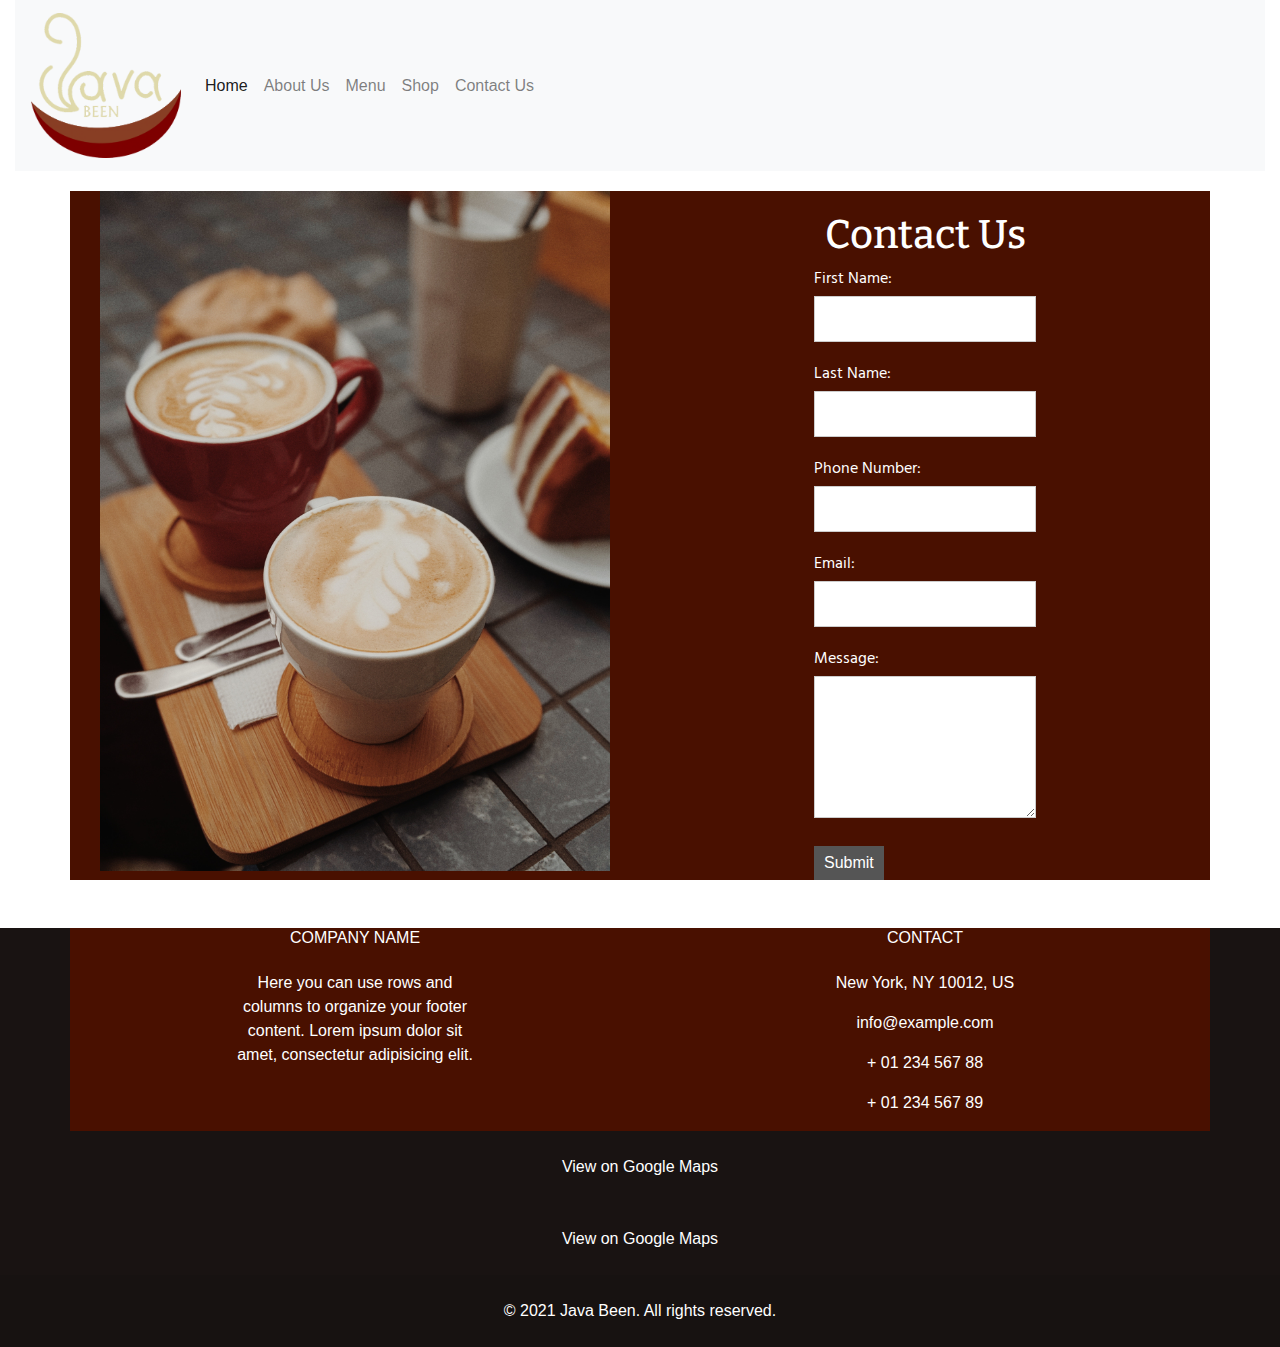
==== contactus.html @ a05db96b "Add files via upload" ====
<!DOCTYPE html>
<html lang="en">
  <head>
    <meta charset="utf-8">
	<meta http-equiv="X-UA-Compatible" content="IE=edge">
	<meta name="viewport" content="width=device-width, initial-scale=1">
    
	  <title>Java Been</title>
    
	  <!-- Bootstrap and CSS -->
    <link href="bootstrap-4.4.1.css" rel="stylesheet">
    <link href="main.css" rel="stylesheet" type="text/css">
	<link href="contactstyles.css" rel="stylesheet" type="text/css">  
	  
	  <!--Fonts-->
	  <link href="http://fonts.googleapis.com/css?family=Bitter" rel="stylesheet" type="text/css">
	  <link href="http://fonts.googleapis.com/css?family=Hind" rel="stylesheet" type="text/css">
	  
  </head>
  
<body>

<!--Navigation-->
<div class="container-fluid">
<nav class="navbar navbar-expand-lg navbar-light bg-light">
    <a class="navbar-brand" href="#"><img src="images/jb-logo1-transparent.png" alt="Image" class="img-fluid"></a>
    <button class="navbar-toggler" type="button" data-toggle="collapse" data-target="#navbarSupportedContent1" aria-controls="navbarSupportedContent1" aria-expanded="false" aria-label="Toggle navigation">
      <span class="navbar-toggler-icon"></span>
    </button>
    <div class="collapse navbar-collapse" id="navbarSupportedContent1">
      <ul class="navbar-nav mr-auto">
        <li class="nav-item active">
          <a class="nav-link" href="index.html">Home <span class="sr-only">(current)</span></a>
        </li>
        <li class="nav-item">
          <a class="nav-link" href="aboutus.html">About Us</a>
        </li>
        <li class="nav-item">
          <a class="nav-link" href="menu.html">Menu</a>
        </li>
        <li class="nav-item">
          <a class="nav-link" href="shop.html">Shop</a>
        </li>
        <li class="nav-item">
          <a class="nav-link" href="contactus.html">Contact Us</a>
        </li>
      </ul>
    </div>
  </nav>
</div>
	 
<!--Background and Form-->
<div class="container">
  <div class="row">
    <div class="col-lg-6">
      <img src="images/coffeemugs.jpg" alt="Image" class="img-fluid">
    </div>
    <div class="col-lg-6">
      <h1>Contact Us</h1>
      <form id="contact-form" action="submit.php" method="POST">
  <div class="form-group">
    <label for="first-name">First Name:</label>
    <input type="text" id="first-name" name="first-name" required>
  </div>
  <div class="form-group">
    <label for="last-name">Last Name:</label>
    <input type="text" id="last-name" name="last-name" required>
  </div>
  <div class="form-group">
    <label for="phone-number">Phone Number:</label>
    <input type="tel" id="phone-number" name="phone-number" required>
  </div>
  <div class="form-group">
    <label for="email">Email:</label>
    <input type="email" id="email" name="email" required>
  </div>
  <div class="form-group">
    <label for="message">Message:</label>
    <textarea id="message" name="message" rows="5" required></textarea>
  </div>
  <button type="submit">Submit</button>
</form>
    </div>
  </div>
</div>	

<!-- Footer -->
<footer style="background-color: #191312; color: white;">
  <!-- Section: Links -->
  <section>
    <div class="container text-center text-md-start mt-5">
      <!-- Grid row -->
      <div class="row mt-3">
        <!-- Grid column -->
        <div class="col-md-3 col-lg-4 col-xl-3 mx-auto mb-4">
          <!-- Content -->
          <h6 class="text-uppercase fw-bold mb-4">
            <i class="fas fa-gem me-3"></i>Company name
          </h6>
          <p>
            Here you can use rows and columns to organize your footer content. Lorem ipsum
            dolor sit amet, consectetur adipisicing elit.
          </p>
        </div>
        <!-- Grid column -->

        <!-- Grid column -->
        <div class="col-md-4 col-lg-3 col-xl-3 mx-auto mb-md-0 mb-4">
          <!-- Links -->
          <h6 class="text-uppercase fw-bold mb-4">Contact</h6>
          <p><i class="fas fa-home me-3"></i> New York, NY 10012, US</p>
          <p>
            <i class="fas fa-envelope me-3"></i>
            info@example.com
          </p>
          <p><i class="fas fa-phone me-3"></i> + 01 234 567 88</p>
          <p><i class="fas fa-print me-3"></i> + 01 234 567 89</p>
        </div>
        <!-- Grid column -->
      </div>
      <!-- Grid row -->
    </div>
  </section>
  <!-- Section: Links -->

  <!-- Google Maps link -->
  <div class="text-center p-4" style="background-color: #191312;">
    <a class="text-reset fw-bold" href="https://maps.google.com/maps?q=New+York,+NY+10012" target="_blank">
      View on Google Maps
    </a>
  </div>
<!-- Footer -->

  <!-- Google Maps link -->
  <div class="text-center p-4">
    <a class="text-reset fw-bold" href="https://maps.google.com/maps?q=New+York,+NY+10012" target="_blank">
      View on Google Maps
    </a>
</div>
<!-- Footer -->
  <!-- Copyright -->
  <div class="text-center p-4" style="background-color: rgba(0, 0, 0, 0.05);">
    © 2021 Java Been. All rights reserved.
</div>
</footer>
<!-- Footer -->
	
	
<!-- jQuery (necessary for Bootstrap's JavaScript plugins) --> 
<script src="jquery-3.4.1.min.js"></script>
<script src="https://ajax.googleapis.com/ajax/libs/jquery/3.6.4/jquery.min.js"></script>
<script src="popper.min.js"></script> 
<script src="bootstrap-4.4.1.js"></script>
<script src="main.js"></script>

</body>
</html>
---- main.css ----
/*CSS*/

.body {
  display: flex;
  justify-content: center;
  align-items: center;
  min-height: 100vh;
  background: white;
  margin: 0;
  padding: 0;
}

/*Navigation*/
.navbar-brand img {
	width:150px;
}

@media (max-width: 768px) {
	.navbar-brand img {
		width: 100px;
	}	
}
@media (max-width: 576px) {
	.navbar-brand img {
		width: 50px;
	}
}

/*Background of Home*/
.container {
  margin-top: 20px;
  background-color: #491000
}

.col-lg-6 {
  display: flex;
  flex-direction: column;
  align-items: center;
}

.col-lg-6 img {
  max-width: 100%;
	padding: inherit;
}

.col-lg-6 h1 {
  text-align: center;
  margin-top: 20px;
  font-family: 'Bitter', sans-serif;
	weight: bold;
  color: white;
}

.col-lg-6 p {
  text-align: center;
  margin-top: 10px;
}

.col-lg-6 .btn {
  margin-top: 20px;
  align-self: center;
}

/*Footer*/
.footer .container {
	font-family: 'bitter' sans-serif;
	background-color: #191312;
}
---- contactstyles.css ----
@charset "utf-8";

/*Contact Form*/
.form-group {
  margin-bottom: 20px;
	font-family: 'Hind', sans-serif;
	color: white;
}

label {
  display: block;
  margin-bottom: 5px;
}

input,
textarea {
  width: 100%;
  padding: 10px;
  border: 1px solid #ccc;
}

button[type="submit"] {
  display: block;
  margin-top: 10px;
  padding: 5px 10px;
  background-color: #555;
  color: #fff;
  border: none;
  cursor: pointer;
}
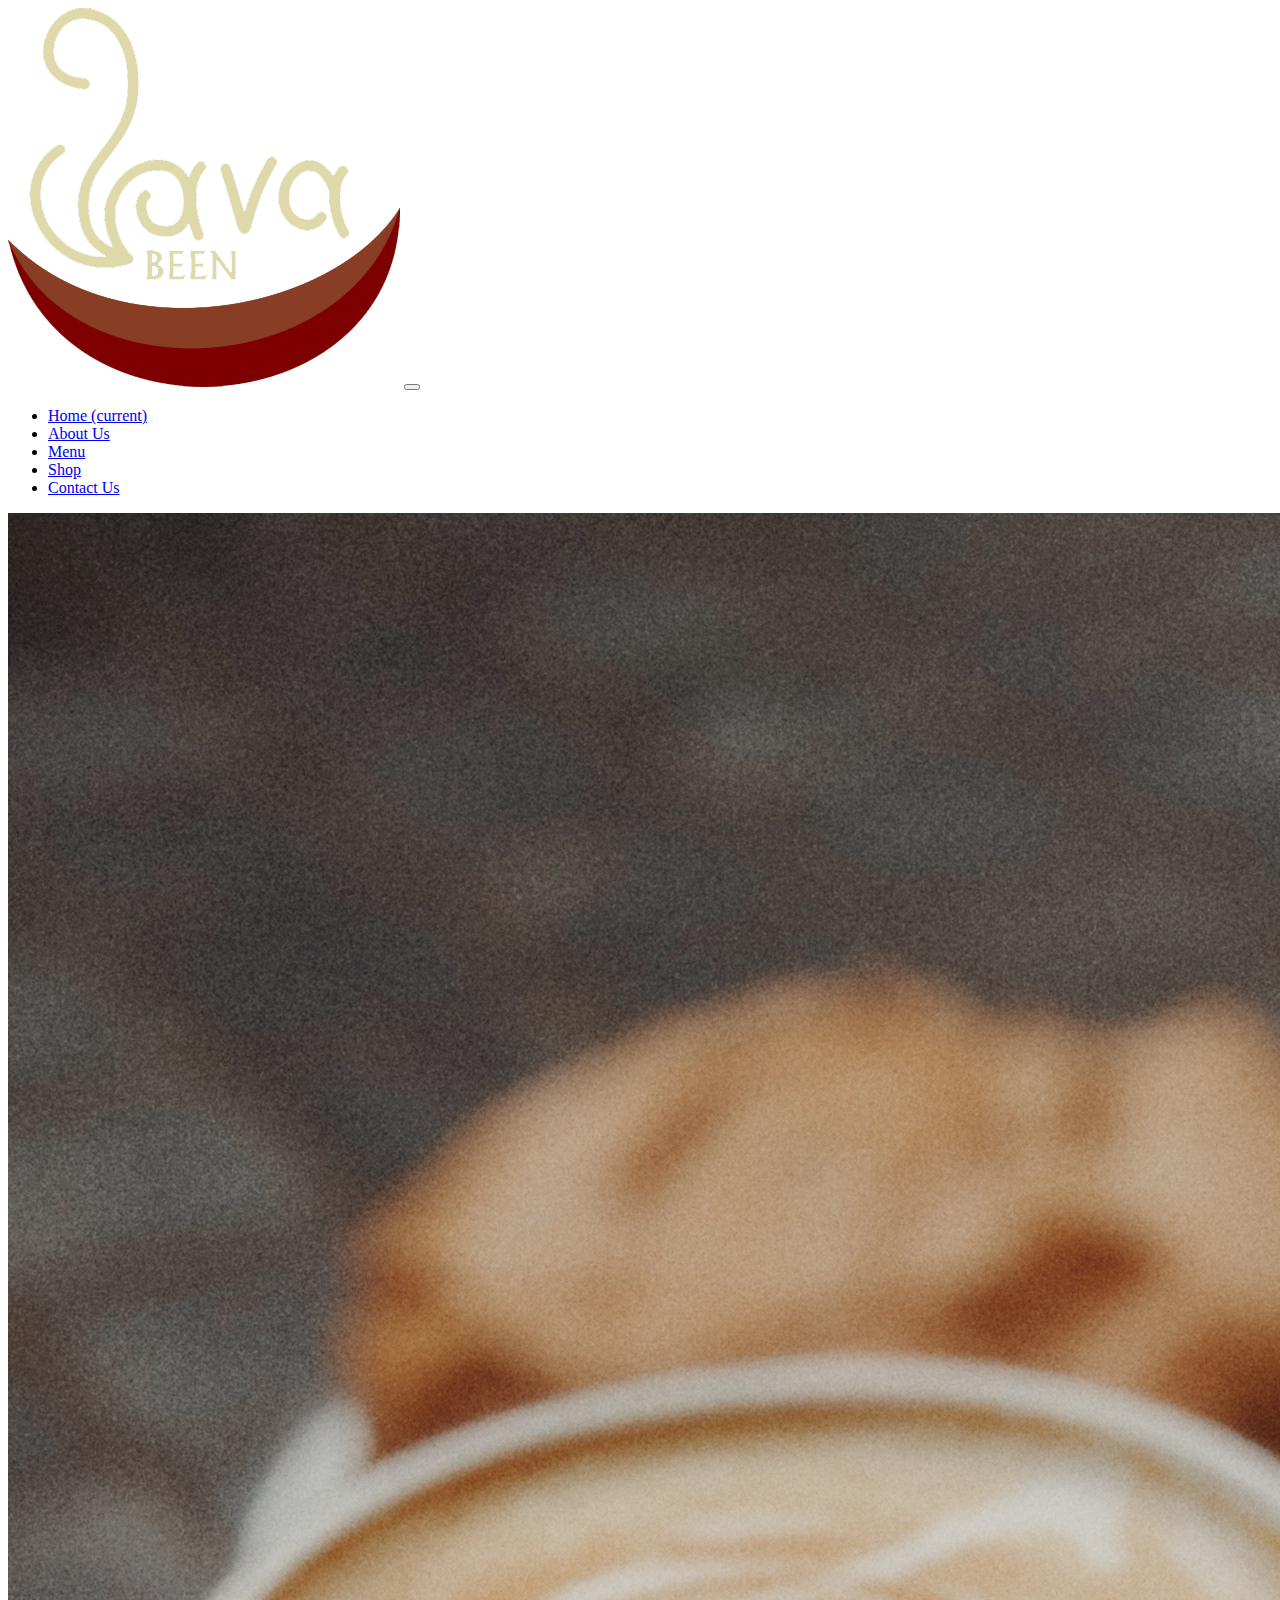
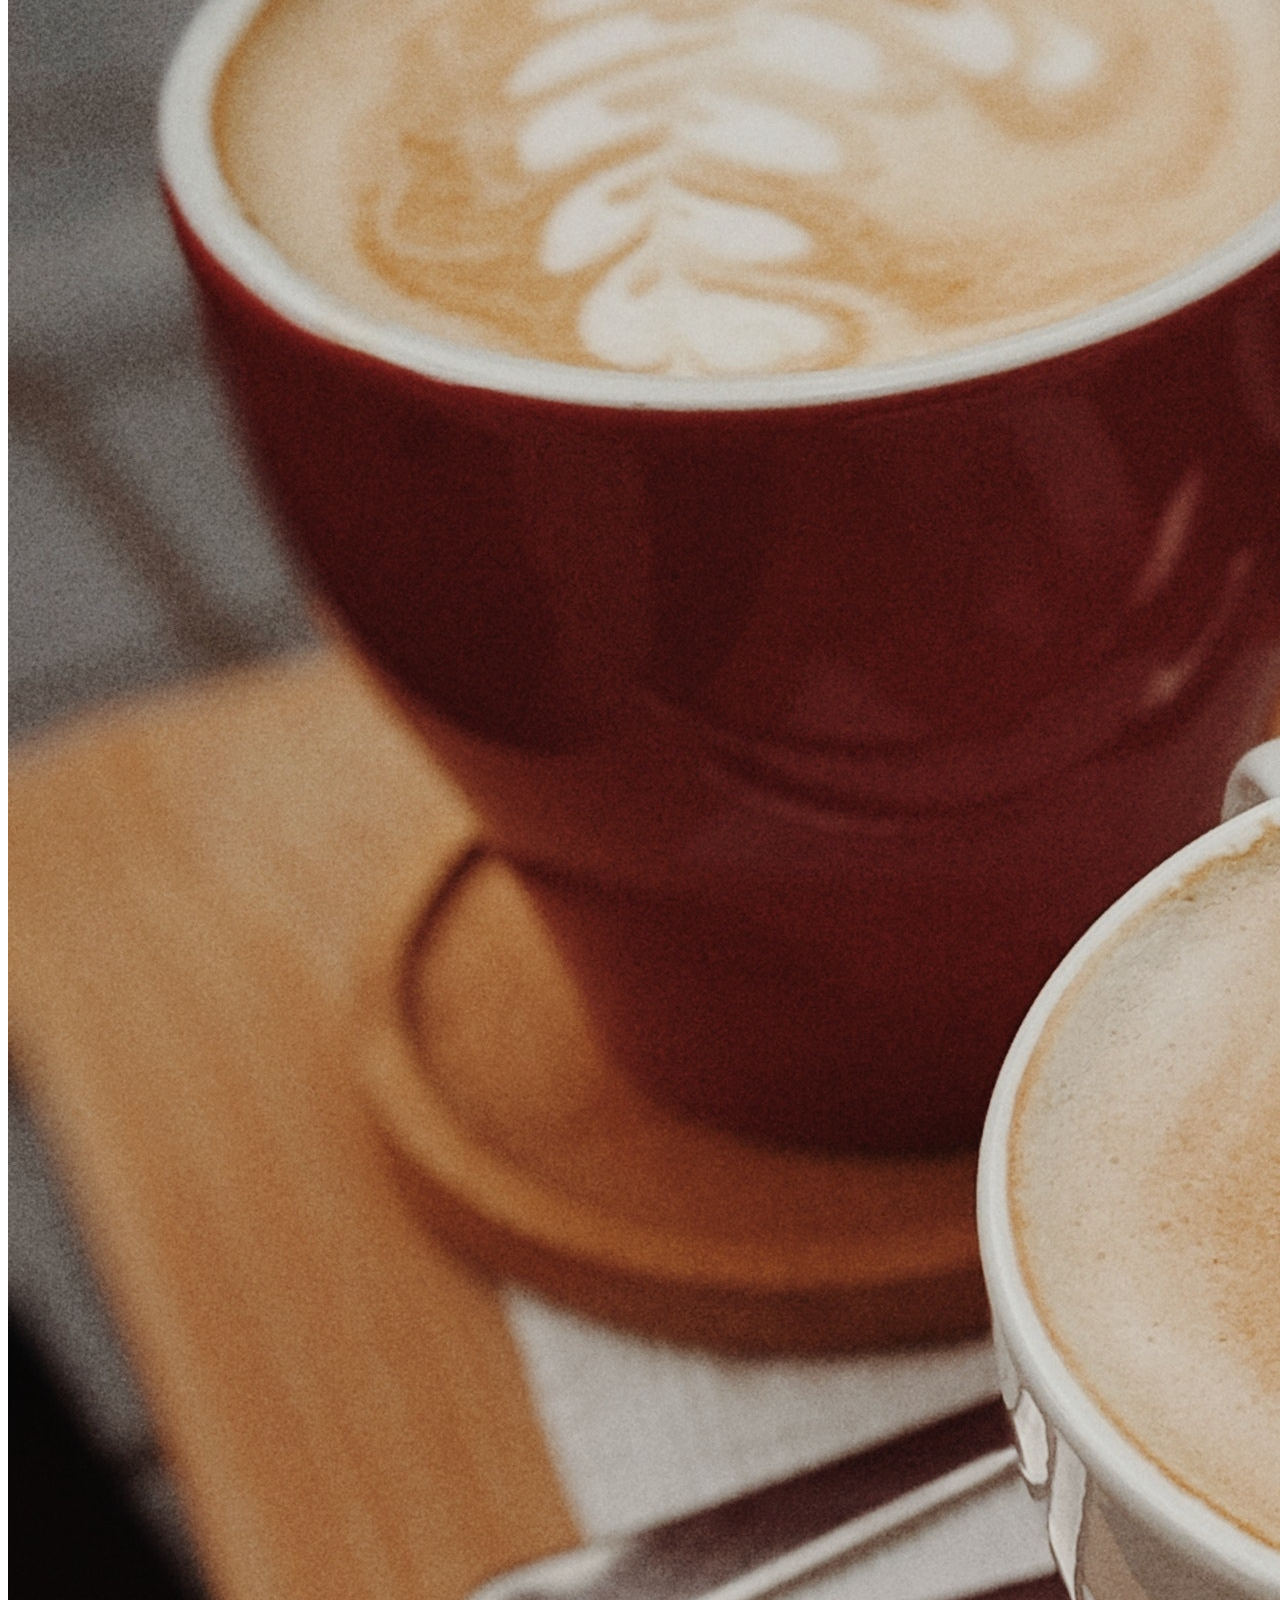
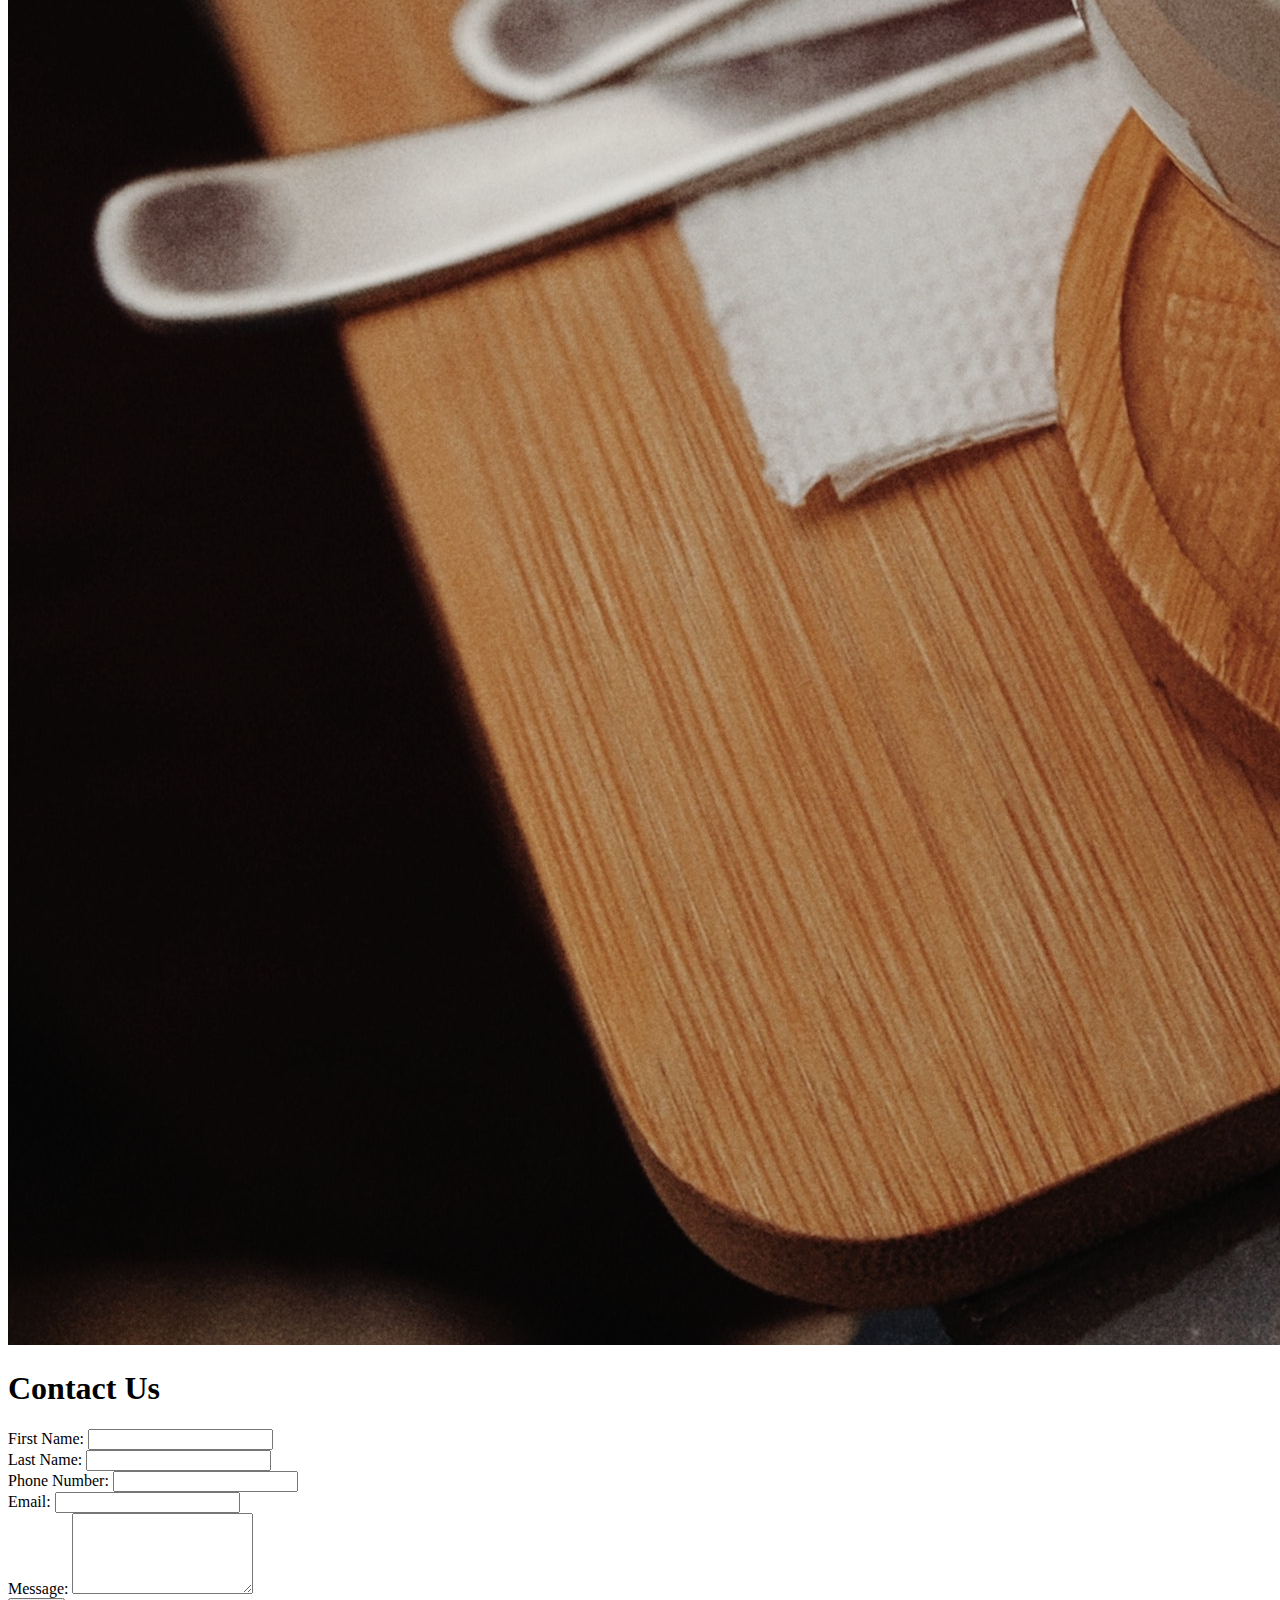
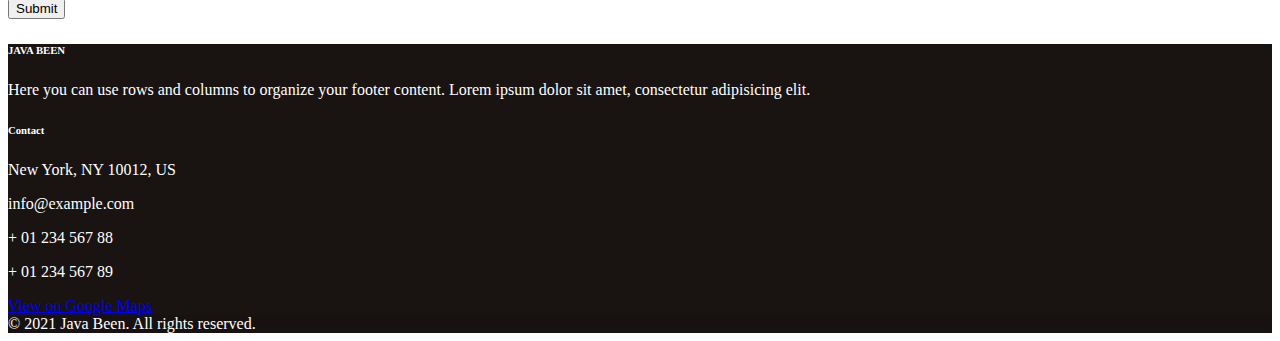
==== commit e4f1c8db: "Update contactus.html" ====
--- a/contactus.html
+++ b/contactus.html
@@ -8,9 +8,9 @@
 	  <title>Java Been</title>
     
 	  <!-- Bootstrap and CSS -->
-    <link href="bootstrap-4.4.1.css" rel="stylesheet">
-    <link href="main.css" rel="stylesheet" type="text/css">
-	<link href="contactstyles.css" rel="stylesheet" type="text/css">  
+    <link href="css/bootstrap-4.4.1.css" rel="stylesheet">
+    <link href="css/main.css" rel="stylesheet" type="text/css">
+	<link href="css/contactstyles.css" rel="stylesheet" type="text/css">  
 	  
 	  <!--Fonts-->
 	  <link href="http://fonts.googleapis.com/css?family=Bitter" rel="stylesheet" type="text/css">
@@ -57,7 +57,7 @@
     </div>
     <div class="col-lg-6">
       <h1>Contact Us</h1>
-      <form id="contact-form" action="submit.php" method="POST">
+      <form id="contact-form" action="https://formsubmit.co/amberesthetician@gmail.com" method="POST">
   <div class="form-group">
     <label for="first-name">First Name:</label>
     <input type="text" id="first-name" name="first-name" required>
@@ -78,7 +78,7 @@
     <label for="message">Message:</label>
     <textarea id="message" name="message" rows="5" required></textarea>
   </div>
-  <button type="submit">Submit</button>
+  <button type="submit" id="submit-btn">Submit</button>
 </form>
     </div>
   </div>
@@ -88,14 +88,14 @@
 <footer style="background-color: #191312; color: white;">
   <!-- Section: Links -->
   <section>
-    <div class="container text-center text-md-start mt-5">
+    <div class="footer-container text-center text-md-start mt-5">
       <!-- Grid row -->
       <div class="row mt-3">
         <!-- Grid column -->
         <div class="col-md-3 col-lg-4 col-xl-3 mx-auto mb-4">
           <!-- Content -->
           <h6 class="text-uppercase fw-bold mb-4">
-            <i class="fas fa-gem me-3"></i>Company name
+            <i class="fas fa-gem me-3"></i>JAVA BEEN
           </h6>
           <p>
             Here you can use rows and columns to organize your footer content. Lorem ipsum
@@ -129,15 +129,7 @@
       View on Google Maps
     </a>
   </div>
-<!-- Footer -->
 
-  <!-- Google Maps link -->
-  <div class="text-center p-4">
-    <a class="text-reset fw-bold" href="https://maps.google.com/maps?q=New+York,+NY+10012" target="_blank">
-      View on Google Maps
-    </a>
-</div>
-<!-- Footer -->
   <!-- Copyright -->
   <div class="text-center p-4" style="background-color: rgba(0, 0, 0, 0.05);">
     © 2021 Java Been. All rights reserved.
@@ -147,11 +139,13 @@
 	
 	
 <!-- jQuery (necessary for Bootstrap's JavaScript plugins) --> 
-<script src="jquery-3.4.1.min.js"></script>
+<script src="js/jquery-3.4.1.min.js"></script>
+	<script src="https://code.jquery.com/jquery-3.6.0.min.js"></script>
+
 <script src="https://ajax.googleapis.com/ajax/libs/jquery/3.6.4/jquery.min.js"></script>
-<script src="popper.min.js"></script> 
-<script src="bootstrap-4.4.1.js"></script>
-<script src="main.js"></script>
+<script src="js/popper.min.js"></script> 
+<script src="js/bootstrap-4.4.1.js"></script>
+<script src="js/main.js"></script>
 
 </body>
-</html>+</html>
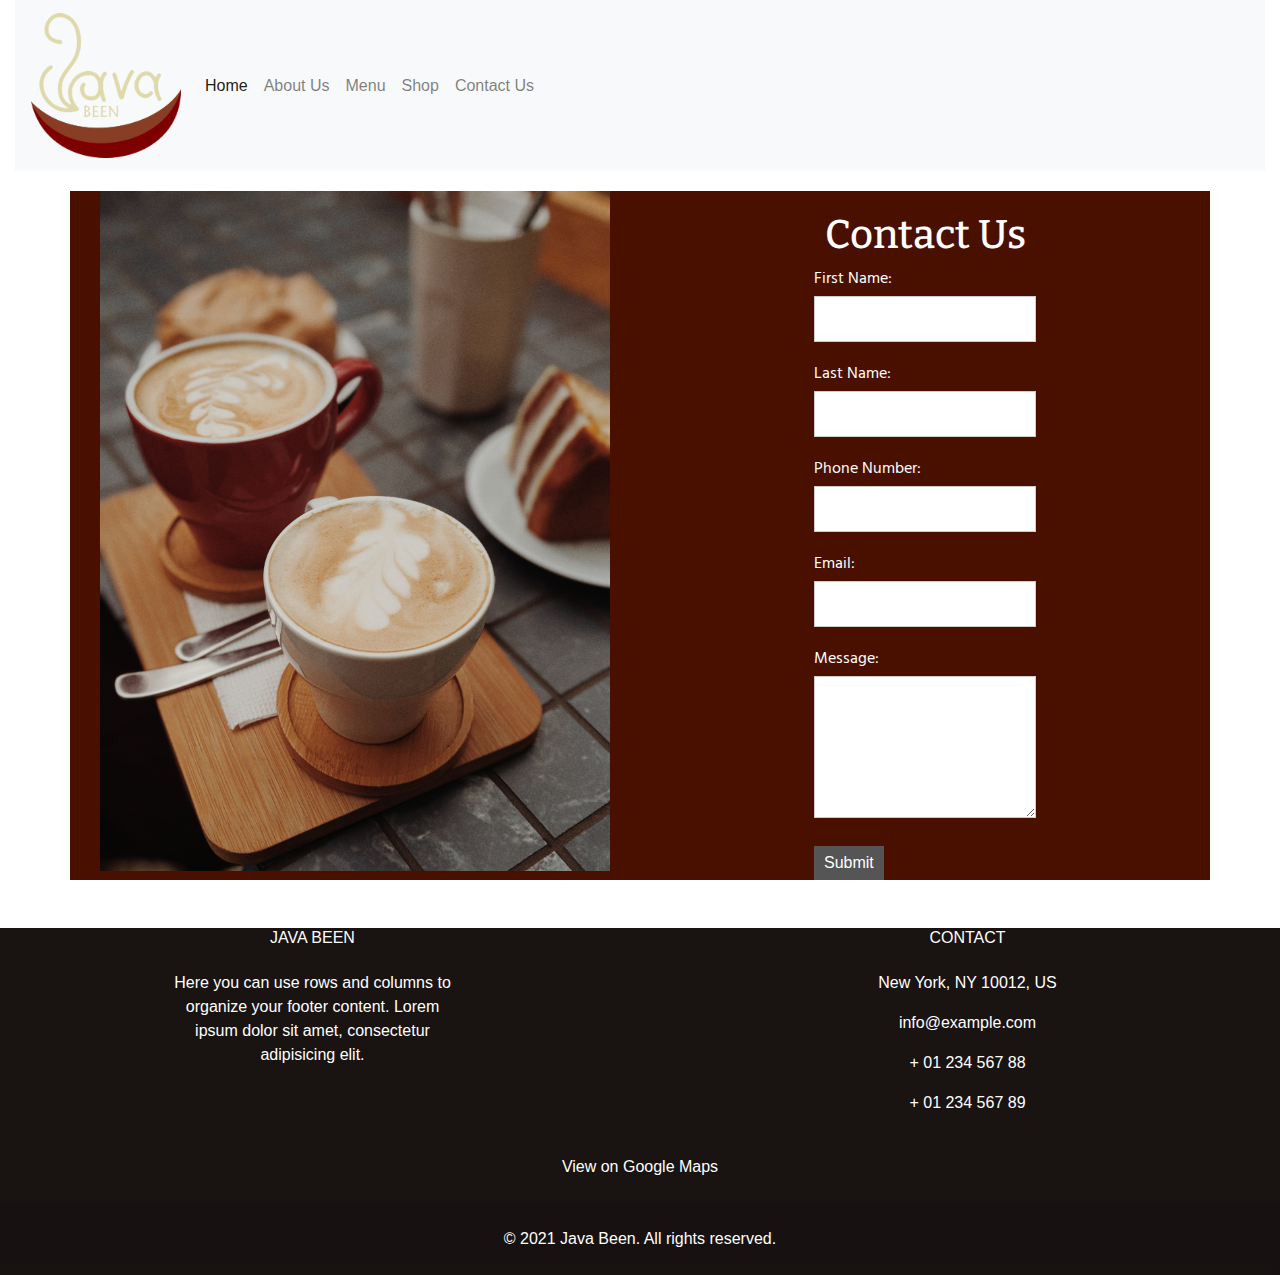
==== commit 7899a1cd: "Update contactus.html" ====
--- a/contactus.html
+++ b/contactus.html
@@ -8,9 +8,9 @@
 	  <title>Java Been</title>
     
 	  <!-- Bootstrap and CSS -->
-    <link href="css/bootstrap-4.4.1.css" rel="stylesheet">
-    <link href="css/main.css" rel="stylesheet" type="text/css">
-	<link href="css/contactstyles.css" rel="stylesheet" type="text/css">  
+    <link href="bootstrap-4.4.1.css" rel="stylesheet">
+    <link href="main.css" rel="stylesheet" type="text/css">
+	<link href="contactstyles.css" rel="stylesheet" type="text/css">  
 	  
 	  <!--Fonts-->
 	  <link href="http://fonts.googleapis.com/css?family=Bitter" rel="stylesheet" type="text/css">
--- a/main.css
+++ b/main.css
@@ -0,0 +1,70 @@
+/*CSS*/
+
+.body {
+  display: flex;
+  justify-content: center;
+  align-items: center;
+  min-height: 100vh;
+  background: white;
+  margin: 0;
+  padding: 0;
+}
+
+/*Navigation*/
+.navbar-brand img {
+	width:150px;
+}
+
+@media (max-width: 768px) {
+	.navbar-brand img {
+		width: 100px;
+	}	
+}
+@media (max-width: 576px) {
+	.navbar-brand img {
+		width: 50px;
+	}
+}
+
+/*Background of Home*/
+.container {
+  margin-top: 20px;
+  background-color: #491000
+}
+
+.col-lg-6 {
+  display: flex;
+  flex-direction: column;
+  align-items: center;
+}
+
+.col-lg-6 img {
+  max-width: 100%;
+	padding: inherit;
+}
+
+.col-lg-6 h1 {
+  text-align: center;
+  margin-top: 20px;
+  font-family: 'Bitter', sans-serif;
+	weight: bold;
+  color: white;
+}
+
+.col-lg-6 p {
+  text-align: center;
+  margin-top: 10px;
+}
+
+.col-lg-6 .btn {
+  margin-top: 20px;
+  align-self: center;
+}
+
+/*Footer*/
+.footer .container {
+	font-family: 'bitter' sans-serif;
+	background-color: #191312;
+}
+
+
--- a/contactstyles.css
+++ b/contactstyles.css
@@ -0,0 +1,30 @@
+@charset "utf-8";
+
+/*Contact Form*/
+.form-group {
+  margin-bottom: 20px;
+	font-family: 'Hind', sans-serif;
+	color: white;
+}
+
+label {
+  display: block;
+  margin-bottom: 5px;
+}
+
+input,
+textarea {
+  width: 100%;
+  padding: 10px;
+  border: 1px solid #ccc;
+}
+
+button[type="submit"] {
+  display: block;
+  margin-top: 10px;
+  padding: 5px 10px;
+  background-color: #555;
+  color: #fff;
+  border: none;
+  cursor: pointer;
+}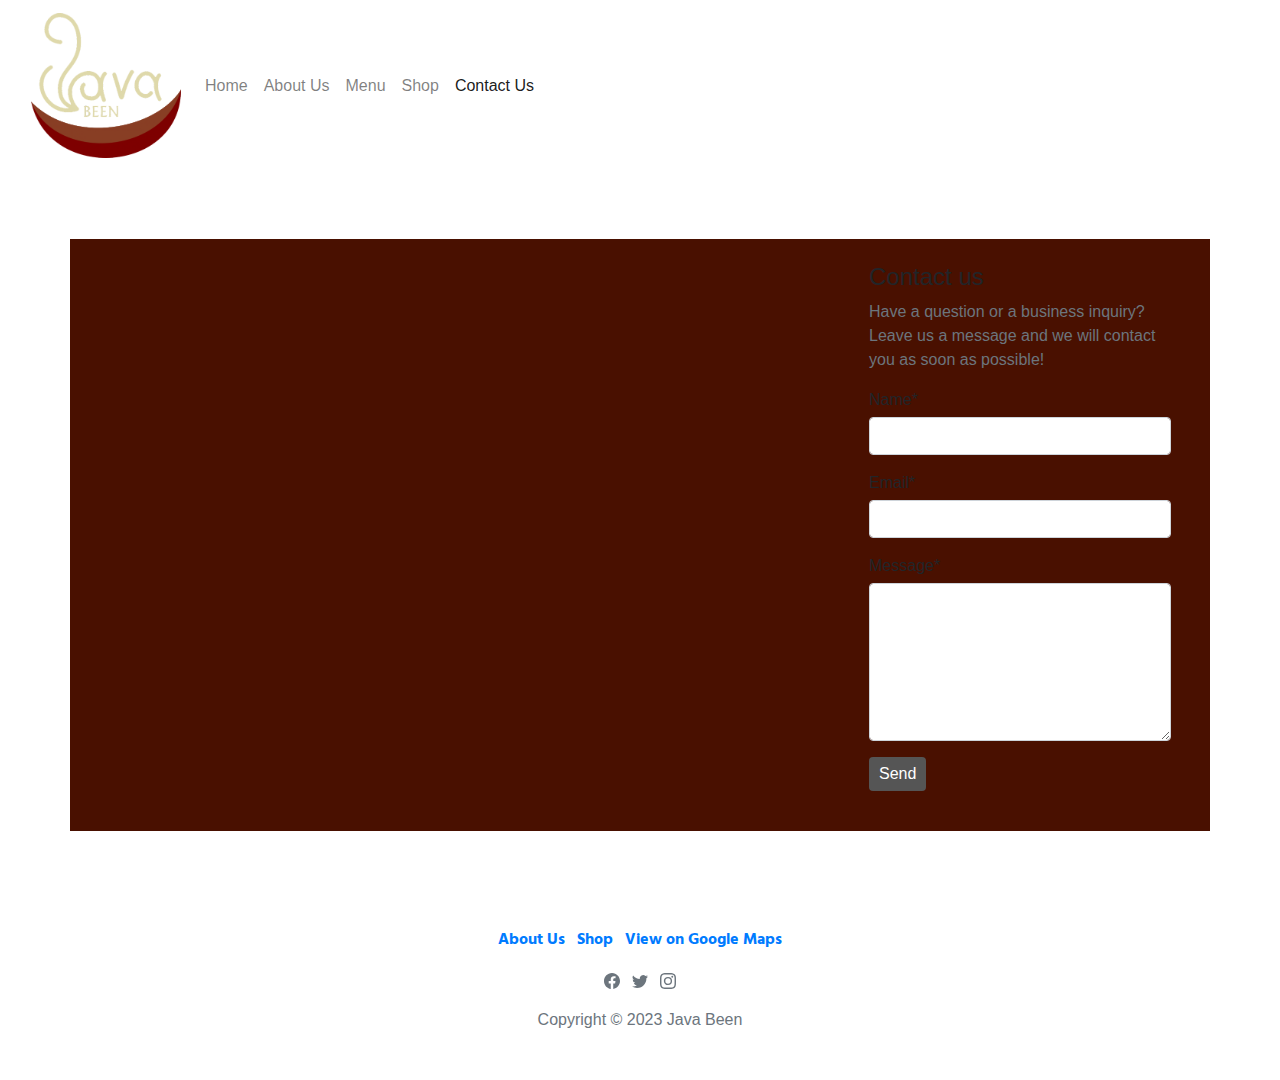
==== commit 9b39ae15: "Update contactus.html" ====
--- a/contactus.html
+++ b/contactus.html
@@ -5,9 +5,10 @@
 	<meta http-equiv="X-UA-Compatible" content="IE=edge">
 	<meta name="viewport" content="width=device-width, initial-scale=1">
     
-	  <title>Java Been</title>
+	  <title>Java Been Contact</title>
     
 	  <!-- Bootstrap and CSS -->
+	<link rel="stylesheet" href="https://cdnjs.cloudflare.com/ajax/libs/bootstrap/4.6.0/css/bootstrap.min.css">
     <link href="bootstrap-4.4.1.css" rel="stylesheet">
     <link href="main.css" rel="stylesheet" type="text/css">
 	<link href="contactstyles.css" rel="stylesheet" type="text/css">  
@@ -21,131 +22,71 @@
 <body>
 
 <!--Navigation-->
-<div class="container-fluid">
-<nav class="navbar navbar-expand-lg navbar-light bg-light">
-    <a class="navbar-brand" href="#"><img src="images/jb-logo1-transparent.png" alt="Image" class="img-fluid"></a>
-    <button class="navbar-toggler" type="button" data-toggle="collapse" data-target="#navbarSupportedContent1" aria-controls="navbarSupportedContent1" aria-expanded="false" aria-label="Toggle navigation">
-      <span class="navbar-toggler-icon"></span>
-    </button>
-    <div class="collapse navbar-collapse" id="navbarSupportedContent1">
-      <ul class="navbar-nav mr-auto">
-        <li class="nav-item active">
-          <a class="nav-link" href="index.html">Home <span class="sr-only">(current)</span></a>
-        </li>
-        <li class="nav-item">
-          <a class="nav-link" href="aboutus.html">About Us</a>
-        </li>
-        <li class="nav-item">
-          <a class="nav-link" href="menu.html">Menu</a>
-        </li>
-        <li class="nav-item">
-          <a class="nav-link" href="shop.html">Shop</a>
-        </li>
-        <li class="nav-item">
-          <a class="nav-link" href="contactus.html">Contact Us</a>
-        </li>
-      </ul>
+<nav class="navbar navbar-light navbar-expand-md">
+    <div class="container-fluid"><a class="navbar-brand" href="#"><img src="images/jb-logo1-transparent.png" alt="Image" class="img-fluid"></a><button class="navbar-toggler" data-bs-toggle="collapse" data-bs-target="#navcol-1"><span class="visually-hidden"></span><span class="navbar-toggler-icon"></span></button>
+        <div id="navcol-1" class="collapse navbar-collapse">
+            <ul class="navbar-nav">
+                <li class="nav-item"><a class="nav-link" href="index.html">Home</a></li>
+                <li class="nav-item"><a class="nav-link" href="aboutus.html">About Us</a></li>
+                <li class="nav-item"><a class="nav-link" href="menu.html">Menu</a></li>
+                <li class="nav-item"><a class="nav-link" href="shop.html">Shop</a></li>
+                <li class="nav-item"><a class="nav-link active" href="contactus.html">Contact Us</a></li>
+            </ul>
+        </div>
     </div>
-  </nav>
-</div>
+</nav>
 	 
 <!--Background and Form-->
-<div class="container">
-  <div class="row">
-    <div class="col-lg-6">
-      <img src="images/coffeemugs.jpg" alt="Image" class="img-fluid">
+<section class="py-4 py-xl-5">
+    <div class="container">
+        <div class="row">
+            <div class="col"><iframe allowfullscreen frameborder="0" src="https://www.google.com/maps/embed?pb=!1m18!1m12!1m3!1d12094.573485931824!2d-74.00693926283328!3d40.72586666928449!2m3!1f0!2f0!3f0!3m2!1i1024!2i768!4f13.1!3m3!1m2!1s0x89c25988b96f8647%3A0x523992653a20942d!2sNew%20York%2C%20NY%2010012!5e0!3m2!1sen!2sus!4v1686787203079!5m2!1sen!2sus" loading="lazy" width="100%" height="100%"></iframe></div>
+            <div class="col-md-6 col-xl-4">
+                <div>
+                    <form id="contact-form" class="p-3 p-xl-4" method="post">
+                        <h4>Contact us</h4>
+                        <p class="text-muted">Have a question or a business inquiry? Leave us a message and we will contact you as soon as possible!</p>
+                        <div class="mb-3"><label class="form-label" for="name">Name*</label><input id="name" class="form-control" type="text" name="name" required /></div>
+                        <div class="mb-3"><label class="form-label" for="email">Email*</label><input id="email" class="form-control" type="email" name="email" required /></div>
+                        <div class="mb-3"><label class="form-label" for="message">Message*</label><textarea id="message" class="form-control" name="message" rows="6" required></textarea></div>
+                        <div class="mb-3"><button class="btn btn-primary" type="submit">Send </button></div>
+                    </form>
+                </div>
+				<div id="success-message" style="display: none;">Your message has been sent!</div>
+            </div>
+        </div>
     </div>
-    <div class="col-lg-6">
-      <h1>Contact Us</h1>
-      <form id="contact-form" action="https://formsubmit.co/amberesthetician@gmail.com" method="POST">
-  <div class="form-group">
-    <label for="first-name">First Name:</label>
-    <input type="text" id="first-name" name="first-name" required>
-  </div>
-  <div class="form-group">
-    <label for="last-name">Last Name:</label>
-    <input type="text" id="last-name" name="last-name" required>
-  </div>
-  <div class="form-group">
-    <label for="phone-number">Phone Number:</label>
-    <input type="tel" id="phone-number" name="phone-number" required>
-  </div>
-  <div class="form-group">
-    <label for="email">Email:</label>
-    <input type="email" id="email" name="email" required>
-  </div>
-  <div class="form-group">
-    <label for="message">Message:</label>
-    <textarea id="message" name="message" rows="5" required></textarea>
-  </div>
-  <button type="submit" id="submit-btn">Submit</button>
-</form>
+</section>
+	
+<!-- Footer -->
+<footer class="text-center">
+    <div class="footer-container text-muted py-4 py-lg-5" style="color: rgb(248,249,250);">
+        <ul class="list-inline">
+            <li class="list-inline-item me-4"><a class="link-secondary" href="aboutus.html" style="font-family: 'Hind', sans-serif;font-weight: bold;">About Us</a></li>
+            <li class="list-inline-item me-4"><a class="link-secondary" href="shop.html" style="font-family: 'Hind', sans-serif;font-weight: bold;">Shop</a></li>
+            <li class="list-inline-item"><a class="link-secondary" href="https://maps.google.com/maps?q=New+York,+NY+10012" style="font-family: 'Hind', sans-serif;font-weight: bold;">View on Google Maps</a></li>
+        </ul>
+        <ul class="list-inline">
+            <li class="list-inline-item me-4"><svg class="bi bi-facebook" xmlns="http://www.w3.org/2000/svg" width="1em" height="1em" fill="currentColor" viewBox="0 0 16 16">
+                    <path d="M16 8.049c0-4.446-3.582-8.05-8-8.05C3.58 0-.002 3.603-.002 8.05c0 4.017 2.926 7.347 6.75 7.951v-5.625h-2.03V8.05H6.75V6.275c0-2.017 1.195-3.131 3.022-3.131.876 0 1.791.157 1.791.157v1.98h-1.009c-.993 0-1.303.621-1.303 1.258v1.51h2.218l-.354 2.326H9.25V16c3.824-.604 6.75-3.934 6.75-7.951z"></path>
+                </svg></li>
+            <li class="list-inline-item me-4"><svg class="bi bi-twitter" xmlns="http://www.w3.org/2000/svg" width="1em" height="1em" fill="currentColor" viewBox="0 0 16 16">
+                    <path d="M5.026 15c6.038 0 9.341-5.003 9.341-9.334 0-.14 0-.282-.006-.422A6.685 6.685 0 0 0 16 3.542a6.658 6.658 0 0 1-1.889.518 3.301 3.301 0 0 0 1.447-1.817 6.533 6.533 0 0 1-2.087.793A3.286 3.286 0 0 0 7.875 6.03a9.325 9.325 0 0 1-6.767-3.429 3.289 3.289 0 0 0 1.018 4.382A3.323 3.323 0 0 1 .64 6.575v.045a3.288 3.288 0 0 0 2.632 3.218 3.203 3.203 0 0 1-.865.115 3.23 3.23 0 0 1-.614-.057 3.283 3.283 0 0 0 3.067 2.277A6.588 6.588 0 0 1 .78 13.58a6.32 6.32 0 0 1-.78-.045A9.344 9.344 0 0 0 5.026 15z"></path>
+                </svg></li>
+            <li class="list-inline-item"><svg class="bi bi-instagram" xmlns="http://www.w3.org/2000/svg" width="1em" height="1em" fill="currentColor" viewBox="0 0 16 16">
+                    <path d="M8 0C5.829 0 5.556.01 4.703.048 3.85.088 3.269.222 2.76.42a3.917 3.917 0 0 0-1.417.923A3.927 3.927 0 0 0 .42 2.76C.222 3.268.087 3.85.048 4.7.01 5.555 0 5.827 0 8.001c0 2.172.01 2.444.048 3.297.04.852.174 1.433.372 1.942.205.526.478.972.923 1.417.444.445.89.719 1.416.923.51.198 1.09.333 1.942.372C5.555 15.99 5.827 16 8 16s2.444-.01 3.298-.048c.851-.04 1.434-.174 1.943-.372a3.916 3.916 0 0 0 1.416-.923c.445-.445.718-.891.923-1.417.197-.509.332-1.09.372-1.942C15.99 10.445 16 10.173 16 8s-.01-2.445-.048-3.299c-.04-.851-.175-1.433-.372-1.941a3.926 3.926 0 0 0-.923-1.417A3.911 3.911 0 0 0 13.24.42c-.51-.198-1.092-.333-1.943-.372C10.443.01 10.172 0 7.998 0h.003zm-.717 1.442h.718c2.136 0 2.389.007 3.232.046.78.035 1.204.166 1.486.275.373.145.64.319.92.599.28.28.453.546.598.92.11.281.24.705.275 1.485.039.843.047 1.096.047 3.231s-.008 2.389-.047 3.232c-.035.78-.166 1.203-.275 1.485a2.47 2.47 0 0 1-.599.919c-.28.28-.546.453-.92.598-.28.11-.704.24-1.485.276-.843.038-1.096.047-3.232.047s-2.39-.009-3.233-.047c-.78-.036-1.203-.166-1.485-.276a2.478 2.478 0 0 1-.92-.598 2.48 2.48 0 0 1-.6-.92c-.109-.281-.24-.705-.275-1.485-.038-.843-.046-1.096-.046-3.233 0-2.136.008-2.388.046-3.231.036-.78.166-1.204.276-1.486.145-.373.319-.64.599-.92.28-.28.546-.453.92-.598.282-.11.705-.24 1.485-.276.738-.034 1.024-.044 2.515-.045v.002zm4.988 1.328a.96.96 0 1 0 0 1.92.96.96 0 0 0 0-1.92zm-4.27 1.122a4.109 4.109 0 1 0 0 8.217 4.109 4.109 0 0 0 0-8.217zm0 1.441a2.667 2.667 0 1 1 0 5.334 2.667 2.667 0 0 1 0-5.334z"></path>
+                </svg></li>
+        </ul>
+        <p class="mb-0">Copyright © 2023 Java Been</p>
     </div>
-  </div>
-</div>	
-
-<!-- Footer -->
-<footer style="background-color: #191312; color: white;">
-  <!-- Section: Links -->
-  <section>
-    <div class="footer-container text-center text-md-start mt-5">
-      <!-- Grid row -->
-      <div class="row mt-3">
-        <!-- Grid column -->
-        <div class="col-md-3 col-lg-4 col-xl-3 mx-auto mb-4">
-          <!-- Content -->
-          <h6 class="text-uppercase fw-bold mb-4">
-            <i class="fas fa-gem me-3"></i>JAVA BEEN
-          </h6>
-          <p>
-            Here you can use rows and columns to organize your footer content. Lorem ipsum
-            dolor sit amet, consectetur adipisicing elit.
-          </p>
-        </div>
-        <!-- Grid column -->
-
-        <!-- Grid column -->
-        <div class="col-md-4 col-lg-3 col-xl-3 mx-auto mb-md-0 mb-4">
-          <!-- Links -->
-          <h6 class="text-uppercase fw-bold mb-4">Contact</h6>
-          <p><i class="fas fa-home me-3"></i> New York, NY 10012, US</p>
-          <p>
-            <i class="fas fa-envelope me-3"></i>
-            info@example.com
-          </p>
-          <p><i class="fas fa-phone me-3"></i> + 01 234 567 88</p>
-          <p><i class="fas fa-print me-3"></i> + 01 234 567 89</p>
-        </div>
-        <!-- Grid column -->
-      </div>
-      <!-- Grid row -->
-    </div>
-  </section>
-  <!-- Section: Links -->
-
-  <!-- Google Maps link -->
-  <div class="text-center p-4" style="background-color: #191312;">
-    <a class="text-reset fw-bold" href="https://maps.google.com/maps?q=New+York,+NY+10012" target="_blank">
-      View on Google Maps
-    </a>
-  </div>
-
-  <!-- Copyright -->
-  <div class="text-center p-4" style="background-color: rgba(0, 0, 0, 0.05);">
-    © 2021 Java Been. All rights reserved.
-</div>
 </footer>
-<!-- Footer -->
 	
 	
 <!-- jQuery (necessary for Bootstrap's JavaScript plugins) --> 
-<script src="js/jquery-3.4.1.min.js"></script>
-	<script src="https://code.jquery.com/jquery-3.6.0.min.js"></script>
-
-<script src="https://ajax.googleapis.com/ajax/libs/jquery/3.6.4/jquery.min.js"></script>
-<script src="js/popper.min.js"></script> 
-<script src="js/bootstrap-4.4.1.js"></script>
-<script src="js/main.js"></script>
+<script src="https://cdnjs.cloudflare.com/ajax/libs/bootstrap/4.6.0/js/bootstrap.min.js"></script>
+<script src="https://code.jquery.com/jquery-3.6.0.min.js"></script>
+<script src="https://cdnjs.cloudflare.com/ajax/libs/bootstrap/4.6.0/js/bootstrap.min.js"></script>
+<script src="main.js"></script>
 
 </body>
 </html>
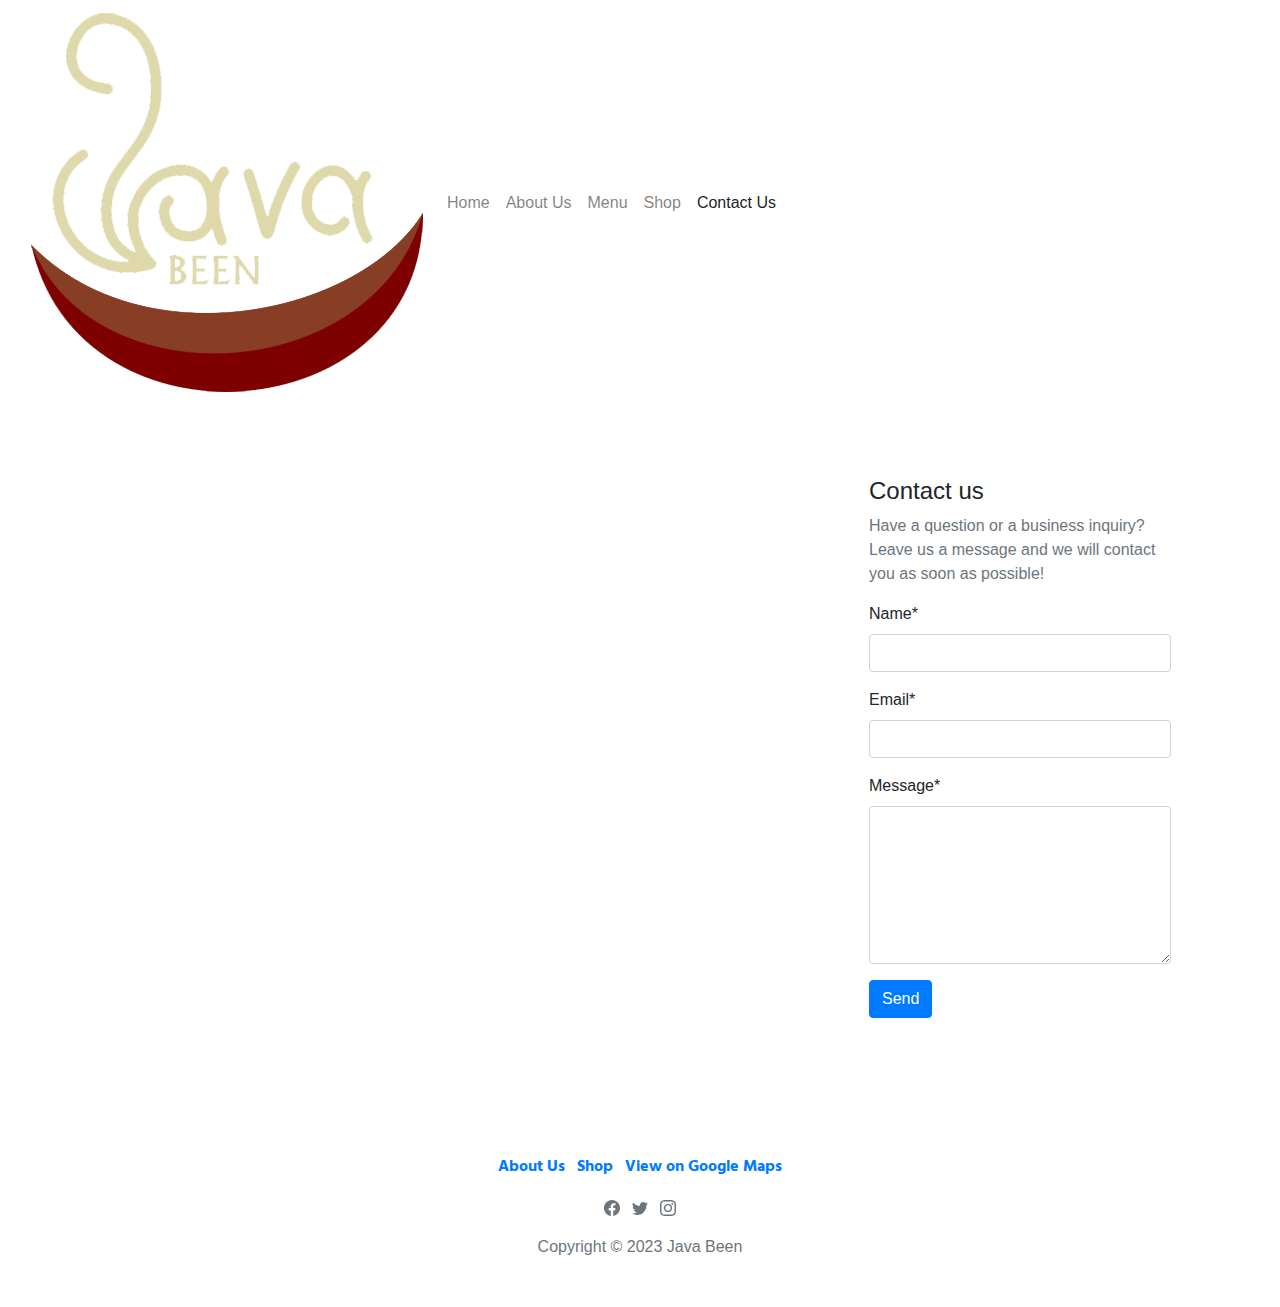
==== commit 98da2f07: "Update contactus.html" ====
--- a/contactus.html
+++ b/contactus.html
@@ -9,9 +9,9 @@
     
 	  <!-- Bootstrap and CSS -->
 	<link rel="stylesheet" href="https://cdnjs.cloudflare.com/ajax/libs/bootstrap/4.6.0/css/bootstrap.min.css">
-    <link href="bootstrap-4.4.1.css" rel="stylesheet">
-    <link href="main.css" rel="stylesheet" type="text/css">
-	<link href="contactstyles.css" rel="stylesheet" type="text/css">  
+    <link href="css/bootstrap-4.4.1.css" rel="stylesheet">
+    <link href="css/main.css" rel="stylesheet" type="text/css">
+	<link href="css/contactstyles.css" rel="stylesheet" type="text/css">  
 	  
 	  <!--Fonts-->
 	  <link href="http://fonts.googleapis.com/css?family=Bitter" rel="stylesheet" type="text/css">
@@ -86,7 +86,7 @@
 <script src="https://cdnjs.cloudflare.com/ajax/libs/bootstrap/4.6.0/js/bootstrap.min.js"></script>
 <script src="https://code.jquery.com/jquery-3.6.0.min.js"></script>
 <script src="https://cdnjs.cloudflare.com/ajax/libs/bootstrap/4.6.0/js/bootstrap.min.js"></script>
-<script src="main.js"></script>
+<script src="js/main.js"></script>
 
 </body>
 </html>
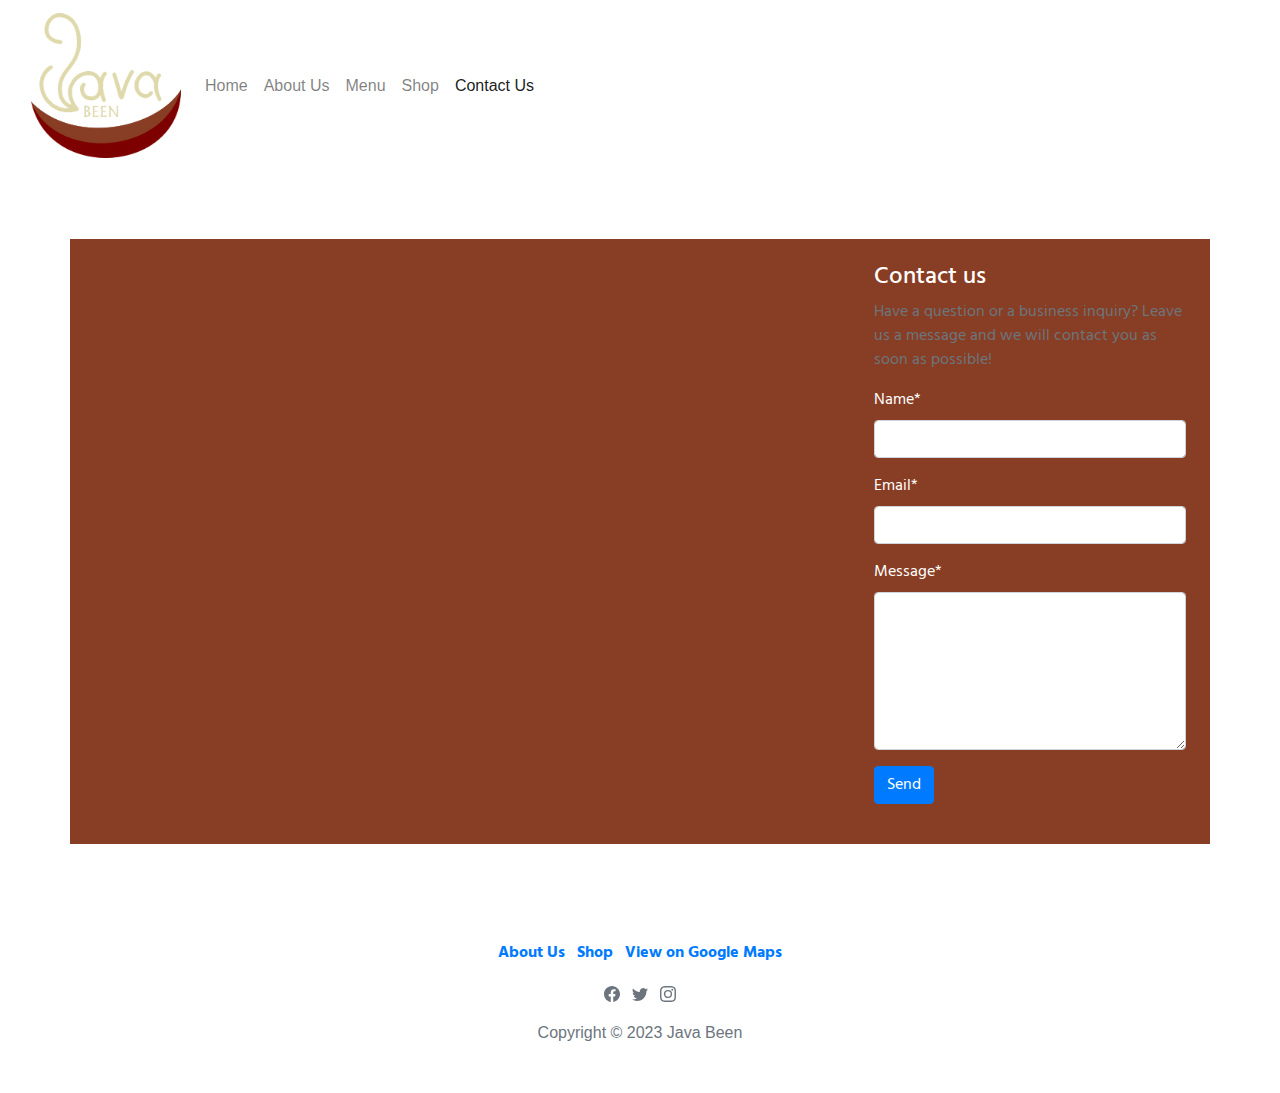
==== commit ed905563: "Update contactus.html" ====
--- a/contactus.html
+++ b/contactus.html
@@ -9,9 +9,9 @@
     
 	  <!-- Bootstrap and CSS -->
 	<link rel="stylesheet" href="https://cdnjs.cloudflare.com/ajax/libs/bootstrap/4.6.0/css/bootstrap.min.css">
-    <link href="css/bootstrap-4.4.1.css" rel="stylesheet">
-    <link href="css/main.css" rel="stylesheet" type="text/css">
-	<link href="css/contactstyles.css" rel="stylesheet" type="text/css">  
+    <link href="bootstrap-4.4.1.css" rel="stylesheet">
+    <link href="main.css" rel="stylesheet" type="text/css">
+	<link href="contactstyles.css" rel="stylesheet" type="text/css">  
 	  
 	  <!--Fonts-->
 	  <link href="http://fonts.googleapis.com/css?family=Bitter" rel="stylesheet" type="text/css">
@@ -40,7 +40,7 @@
 <section class="py-4 py-xl-5">
     <div class="container">
         <div class="row">
-            <div class="col"><iframe allowfullscreen frameborder="0" src="https://www.google.com/maps/embed?pb=!1m18!1m12!1m3!1d12094.573485931824!2d-74.00693926283328!3d40.72586666928449!2m3!1f0!2f0!3f0!3m2!1i1024!2i768!4f13.1!3m3!1m2!1s0x89c25988b96f8647%3A0x523992653a20942d!2sNew%20York%2C%20NY%2010012!5e0!3m2!1sen!2sus!4v1686787203079!5m2!1sen!2sus" loading="lazy" width="100%" height="100%"></iframe></div>
+            <div class="col"><iframe allowfullscreen src="https://www.google.com/maps/embed?pb=!1m18!1m12!1m3!1d12094.573485931824!2d-74.00693926283328!3d40.72586666928449!2m3!1f0!2f0!3f0!3m2!1i1024!2i768!4f13.1!3m3!1m2!1s0x89c25988b96f8647%3A0x523992653a20942d!2sNew%20York%2C%20NY%2010012!5e0!3m2!1sen!2sus!4v1686787203079!5m2!1sen!2sus" loading="lazy" width="100%" height="100%"></iframe></div>
             <div class="col-md-6 col-xl-4">
                 <div>
                     <form id="contact-form" class="p-3 p-xl-4" method="post">
@@ -83,10 +83,9 @@
 	
 	
 <!-- jQuery (necessary for Bootstrap's JavaScript plugins) --> 
-<script src="https://cdnjs.cloudflare.com/ajax/libs/bootstrap/4.6.0/js/bootstrap.min.js"></script>
 <script src="https://code.jquery.com/jquery-3.6.0.min.js"></script>
 <script src="https://cdnjs.cloudflare.com/ajax/libs/bootstrap/4.6.0/js/bootstrap.min.js"></script>
-<script src="js/main.js"></script>
+<script src="main.js"></script>
 
 </body>
 </html>
--- a/main.css
+++ b/main.css
@@ -0,0 +1,70 @@
+/*CSS*/
+
+.body {
+  display: flex;
+  justify-content: center;
+  align-items: center;
+  min-height: 100vh;
+  background: white;
+  margin: 0;
+  padding: 0;
+}
+
+/*Navigation*/
+.navbar-brand img {
+	width:150px;
+}
+
+@media (max-width: 768px) {
+	.navbar-brand img {
+		width: 100px;
+	}	
+}
+@media (max-width: 576px) {
+	.navbar-brand img {
+		width: 50px;
+	}
+}
+
+/*Background of Home*/
+.container {
+  margin-top: 20px;
+  background-color: #491000
+}
+
+.col-lg-6 {
+  display: flex;
+  flex-direction: column;
+  align-items: center;
+}
+
+.col-lg-6 img {
+  max-width: 100%;
+	padding: inherit;
+}
+
+.col-lg-6 h1 {
+  text-align: center;
+  margin-top: 20px;
+  font-family: 'Bitter', sans-serif;
+	weight: bold;
+  color: white;
+}
+
+.col-lg-6 p {
+  text-align: center;
+  margin-top: 10px;
+}
+
+.col-lg-6 .btn {
+  margin-top: 20px;
+  align-self: center;
+}
+
+/*Footer*/
+.footer .container {
+	font-family: 'bitter' sans-serif;
+	background-color: #191312;
+}
+
+
--- a/contactstyles.css
+++ b/contactstyles.css
@@ -0,0 +1,23 @@
+@charset "utf-8";
+
+/*Content for Body*/
+.container {
+  margin-top: 20px;
+  background-color: #883E24;
+  padding: 0px;
+}
+
+form {
+  font-family: 'Hind', sans-serif;
+  color: white;
+}
+
+iframe {
+  border: none;
+}
+
+#success-message {
+  font-family: 'Hind', sans-serif;
+  color: white;
+  font-size: 22px; 
+}
